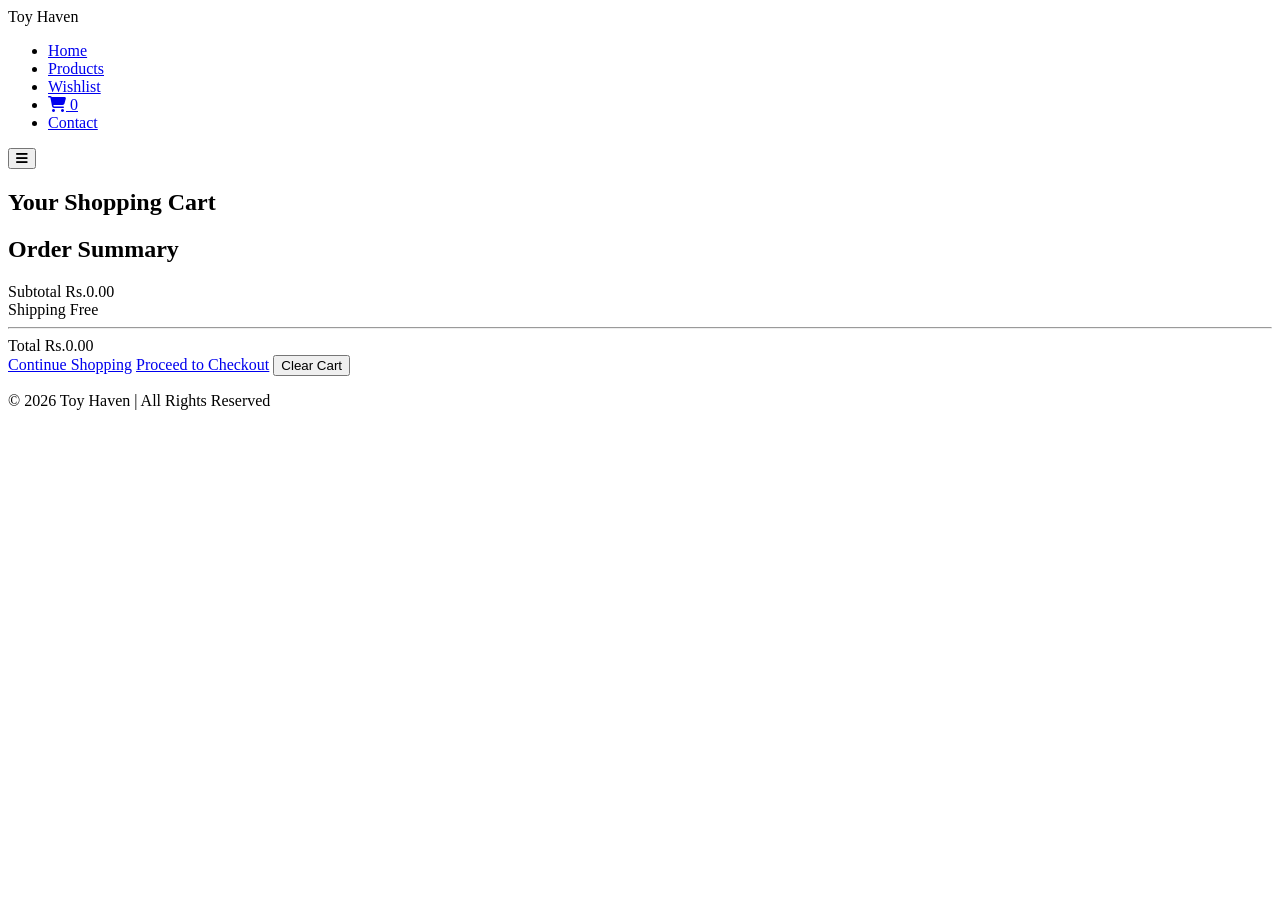
==== cart.html @ e350e2c3 "Add files via upload" ====
<!DOCTYPE html>
<html lang="en">
<head>
    <meta charset="UTF-8">
    <meta name="viewport" content="width=device-width, initial-scale=1.0">
    <title>Shopping Cart | Toy Haven</title>

    <link href="https://fonts.googleapis.com/css2?family=Poppins:wght@300;400;500;600;700&display=swap" rel="stylesheet">
    <link rel="stylesheet" href="https://cdnjs.cloudflare.com/ajax/libs/font-awesome/6.5.1/css/all.min.css">
    <link rel="stylesheet" href="css/style.css">
    <link rel="stylesheet" href="css/cart.css">
</head>
<body>

<header>
    <nav class="navbar">
        <div class="logo">Toy <span>Haven</span></div>
        <ul class="nav-links">
            <li><a href="index.html">Home</a></li>
            <li><a href="products.html">Products</a></li>
            <li><a href="wishlist.html">Wishlist</a></li>
            <li>
                <a href="cart.html" class="cart-link active">
                    <i class="fa-solid fa-cart-shopping"></i>
                    <span class="cart-count hidden">0</span>
                </a>
            </li>
            <li><a href="contact.html">Contact</a></li>
        </ul>
        <button class="menu-btn" aria-label="Menu">
            <i class="fa-solid fa-bars"></i>
        </button>
    </nav>
</header>

<section class="cart-container">
    <h1>Your Shopping Cart</h1>

    <div class="cart-layout">
        <div class="cart-items" id="cartItems">
            <!-- Loaded by JS -->
        </div>

        <div class="cart-summary">
            <h2>Order Summary</h2>
            <div class="summary-row">
                <span>Subtotal</span>
                <span id="subtotal">Rs.0.00</span>
            </div>
            <div class="summary-row">
                <span>Shipping</span>
                <span>Free</span>
            </div>
            <hr>
            <div class="summary-row total">
                <span>Total</span>
                <span id="total">Rs.0.00</span>
            </div>

            <a href="products.html" class="continue-btn">Continue Shopping</a>
            <a href="checkout.html" class="checkout-btn" id="checkoutBtn">Proceed to Checkout</a>
            <button class="clear-btn" id="clearCartBtn">Clear Cart</button>
        </div>
    </div>
</section>

<footer>
    <p>© 2026 Toy Haven | All Rights Reserved</p>
</footer>

<script src="js/main.js"></script>
<script src="js/cart.js"></script>
</body>
</html>
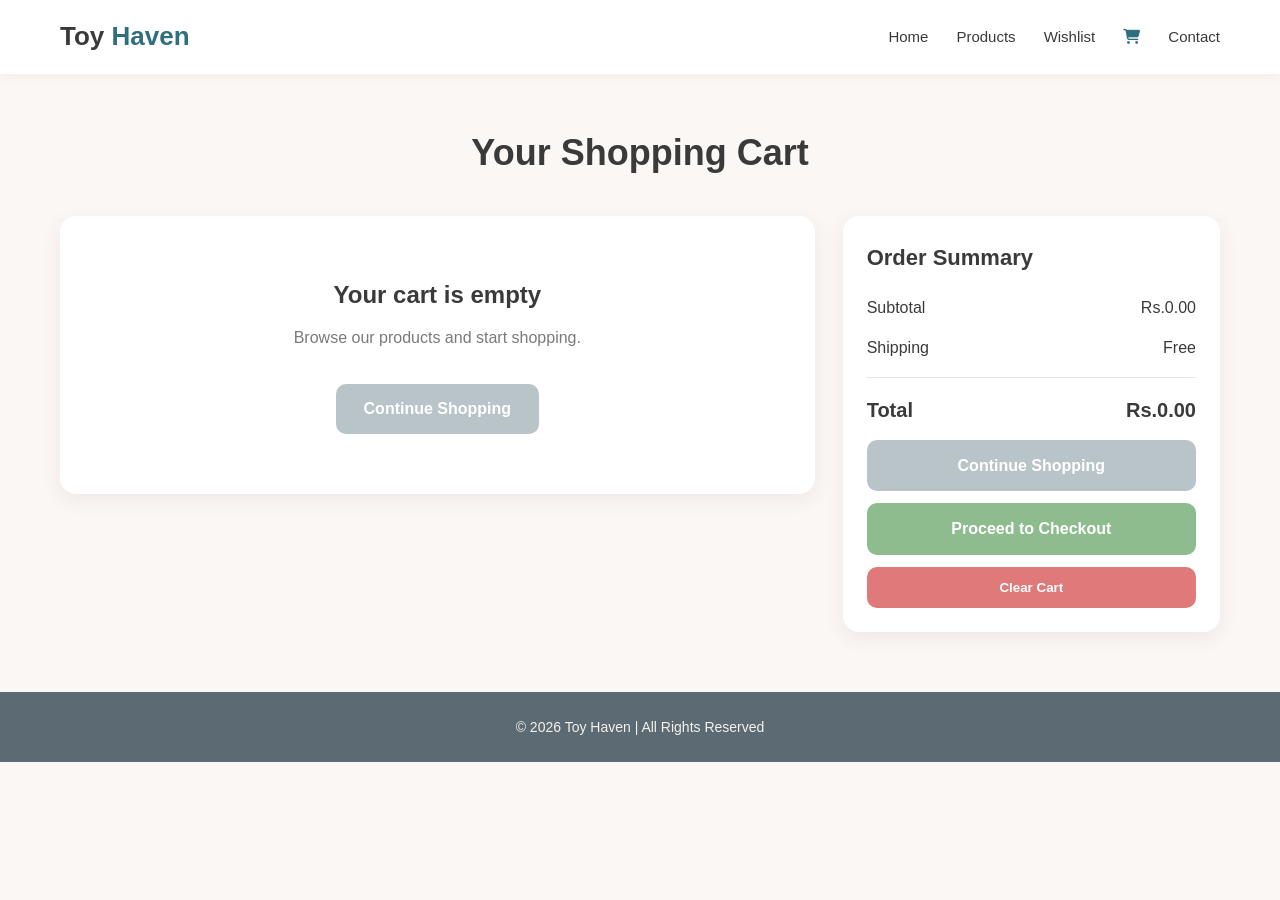
==== commit 118a1af8: "new fixes with new comments and fixes for wave" ====
--- a/cart.html
+++ b/cart.html
@@ -38,7 +38,7 @@
 
     <div class="cart-layout">
         <div class="cart-items" id="cartItems">
-            <!-- Loaded by JS -->
+            <!-- LOADED BYJS -->
         </div>
 
         <div class="cart-summary">
--- a/css/style.css
+++ b/css/style.css
@@ -0,0 +1,236 @@
+
+:root {
+    --bg: #FBF7F4;
+    --surface: #FFFFFF;
+    --text: #3A3A3A;
+    --text-muted: #7A7A7A;
+    --primary: #2F6F7D;          /* soft teal-blue */
+    --primary-dark: #245661;
+    --accent: #E8A0A0;           /* soft peach/coral */
+    --accent-dark: #D88A8A;
+    --success: #8FBC8F;          /* soft sage green */
+    --success-dark: #76A876;
+    --danger: #E07A7A;           /* soft rose */
+    --danger-dark: #C96A6A;
+    --border: #EDE6E0;
+    --shadow: 0 6px 20px rgba(90, 70, 60, 0.08);
+    --radius: 14px;
+}
+
+* {
+    margin: 0;
+    padding: 0;
+    box-sizing: border-box;
+}
+
+body {
+    font-family: 'Poppins', sans-serif;
+    background: var(--bg);
+    color: var(--text);
+    line-height: 1.6;
+}
+
+a {
+    text-decoration: none;
+    color: inherit;
+}
+
+ul {
+    list-style: none;
+}
+
+img {
+    max-width: 100%;
+    display: block;
+}
+
+button {
+    cursor: pointer;
+    border: none;
+    font-family: inherit;
+}
+
+/* NAVBAR */
+
+header {
+    background: var(--surface);
+    box-shadow: 0 2px 12px rgba(90, 70, 60, 0.06);
+    position: sticky;
+    top: 0;
+    z-index: 1000;
+}
+
+.navbar {
+    max-width: 1200px;
+    margin: auto;
+    padding: 16px 20px;
+    display: flex;
+    justify-content: space-between;
+    align-items: center;
+}
+
+.logo {
+    font-size: 26px;
+    font-weight: 700;
+    color: var(--text);
+}
+
+.logo span {
+    color: var(--primary);
+}
+
+.nav-links {
+    display: flex;
+    gap: 28px;
+    align-items: center;
+}
+
+.nav-links a {
+    font-weight: 500;
+    font-size: 15px;
+    transition: 0.3s;
+    color: var(--text);
+}
+
+.nav-links a:hover,
+.nav-links a.active {
+    color: var(--primary);
+}
+
+.cart-link {
+    position: relative;
+}
+
+.cart-count {
+    position: absolute;
+    top: -8px;
+    right: -12px;
+    background: var(--accent);
+    color: #fff;
+    font-size: 11px;
+    font-weight: 600;
+    width: 18px;
+    height: 18px;
+    border-radius: 50%;
+    display: flex;
+    align-items: center;
+    justify-content: center;
+}
+
+.cart-count.hidden {
+    display: none;
+}
+
+.menu-btn {
+    display: none;
+    font-size: 24px;
+    background: none;
+    color: var(--text);
+}
+
+/* FOOTER*/
+
+footer {
+    margin-top: 60px;
+    background: #5C6B73;
+    color: #F5F0EB;
+    text-align: center;
+    padding: 24px 20px;
+}
+
+footer p {
+    font-size: 14px;
+}
+
+/* NOTIFICATION TOAST*/
+
+.notification {
+    position: fixed;
+    top: 20px;
+    right: 20px;
+    background: var(--success);
+    color: #fff;
+    padding: 14px 20px;
+    border-radius: 12px;
+    box-shadow: var(--shadow);
+    opacity: 0;
+    transform: translateY(-20px);
+    transition: 0.3s ease;
+    z-index: 9999;
+    font-size: 14px;
+    max-width: 320px;
+}
+
+.notification.show {
+    opacity: 1;
+    transform: translateY(0);
+}
+
+.notification.error {
+    background: var(--danger);
+}
+
+/* COMMON BUTTONS */
+
+.btn {
+    display: inline-block;
+    padding: 12px 28px;
+    background: var(--primary);
+    color: #fff;
+    border-radius: 10px;
+    font-weight: 500;
+    transition: 0.3s;
+}
+
+.btn:hover {
+    background: var(--primary-dark);
+}
+
+.btn-primary {
+    background: var(--primary);
+}
+
+.btn-primary:hover {
+    background: var(--primary-dark);
+}
+
+.btn-success {
+    background: var(--success);
+}
+
+.btn-success:hover {
+    background: var(--success-dark);
+}
+
+.btn-danger {
+    background: var(--danger);
+}
+
+.btn-danger:hover {
+    background: var(--danger-dark);
+}
+
+/* RESPONSIVE NAV */
+
+@media (max-width: 768px) {
+    .menu-btn {
+        display: block;
+    }
+
+    .nav-links {
+        display: none;
+        position: absolute;
+        top: 100%;
+        left: 0;
+        right: 0;
+        background: var(--surface);
+        flex-direction: column;
+        padding: 20px;
+        gap: 16px;
+        box-shadow: 0 10px 24px rgba(90, 70, 60, 0.1);
+    }
+
+    .nav-links.active {
+        display: flex;
+    }
+}
--- a/css/cart.css
+++ b/css/cart.css
@@ -0,0 +1,202 @@
+
+.cart-container {
+    max-width: 1200px;
+    margin: 50px auto;
+    padding: 0 20px;
+}
+
+.cart-container h1 {
+    text-align: center;
+    font-size: 36px;
+    margin-bottom: 35px;
+    color: #3A3A3A;
+}
+
+.cart-layout {
+    display: grid;
+    grid-template-columns: 2fr 1fr;
+    gap: 28px;
+}
+
+.cart-items {
+    display: flex;
+    flex-direction: column;
+    gap: 18px;
+}
+
+.cart-item {
+    background: #fff;
+    border-radius: 16px;
+    padding: 18px;
+    display: grid;
+    grid-template-columns: 110px 1fr auto auto auto;
+    gap: 18px;
+    align-items: center;
+    box-shadow: 0 6px 20px rgba(90, 70, 60, 0.08);
+}
+
+.cart-item img {
+    width: 110px;
+    height: 110px;
+    object-fit: cover;
+    border-radius: 12px;
+}
+
+.cart-details h3 {
+    font-size: 17px;
+    margin-bottom: 6px;
+    color: #3A3A3A;
+}
+
+.cart-details p {
+    color: #7CB9C8;
+    font-weight: 600;
+}
+
+.quantity {
+    display: flex;
+    align-items: center;
+    gap: 10px;
+}
+
+.quantity button {
+    width: 34px;
+    height: 34px;
+    border-radius: 50%;
+    background: #7CB9C8;
+    color: #fff;
+    font-size: 16px;
+}
+
+.quantity button:hover {
+    background: #5FA3B3;
+}
+
+.quantity span {
+    min-width: 24px;
+    text-align: center;
+    font-size: 16px;
+}
+
+.item-total {
+    font-size: 18px;
+    font-weight: 700;
+    color: #3A3A3A;
+}
+
+.remove-btn {
+    width: 42px;
+    height: 42px;
+    border-radius: 50%;
+    background: #E07A7A;
+    color: #fff;
+    transition: 0.3s;
+}
+
+.remove-btn:hover {
+    background: #C96A6A;
+}
+
+.cart-summary {
+    background: #fff;
+    padding: 24px;
+    border-radius: 16px;
+    height: fit-content;
+    box-shadow: 0 6px 20px rgba(90, 70, 60, 0.08);
+}
+
+.cart-summary h2 {
+    margin-bottom: 20px;
+    font-size: 22px;
+    color: #3A3A3A;
+}
+
+.summary-row {
+    display: flex;
+    justify-content: space-between;
+    margin-bottom: 14px;
+    font-size: 16px;
+}
+
+.summary-row.total {
+    font-size: 20px;
+    font-weight: 700;
+}
+
+.cart-summary hr {
+    margin: 16px 0;
+    border: none;
+    border-top: 1px solid #EDE6E0;
+}
+
+.continue-btn,
+.checkout-btn,
+.clear-btn {
+    display: block;
+    width: 100%;
+    text-align: center;
+    padding: 13px;
+    margin-top: 12px;
+    border-radius: 10px;
+    font-weight: 600;
+    transition: 0.3s;
+}
+
+.continue-btn {
+    background: #B8C4C8;
+    color: #fff;
+}
+
+.continue-btn:hover {
+    background: #9AA8AD;
+}
+
+.checkout-btn {
+    background: #8FBC8F;
+    color: #fff;
+}
+
+.checkout-btn:hover {
+    background: #76A876;
+}
+
+.clear-btn {
+    background: #E07A7A;
+    color: #fff;
+}
+
+.clear-btn:hover {
+    background: #C96A6A;
+}
+
+.empty-cart {
+    background: #fff;
+    text-align: center;
+    padding: 60px 30px;
+    border-radius: 16px;
+    box-shadow: 0 6px 20px rgba(90, 70, 60, 0.08);
+}
+
+.empty-cart h2 {
+    margin-bottom: 10px;
+    color: #3A3A3A;
+}
+
+.empty-cart p {
+    color: #7A7A7A;
+    margin-bottom: 22px;
+}
+
+@media (max-width: 900px) {
+    .cart-layout { grid-template-columns: 1fr; }
+}
+
+@media (max-width: 600px) {
+    .cart-item {
+        grid-template-columns: 1fr;
+        text-align: center;
+    }
+    .cart-item img { margin: 0 auto; }
+    .quantity { justify-content: center; }
+    .remove-btn { margin: 0 auto; }
+}
